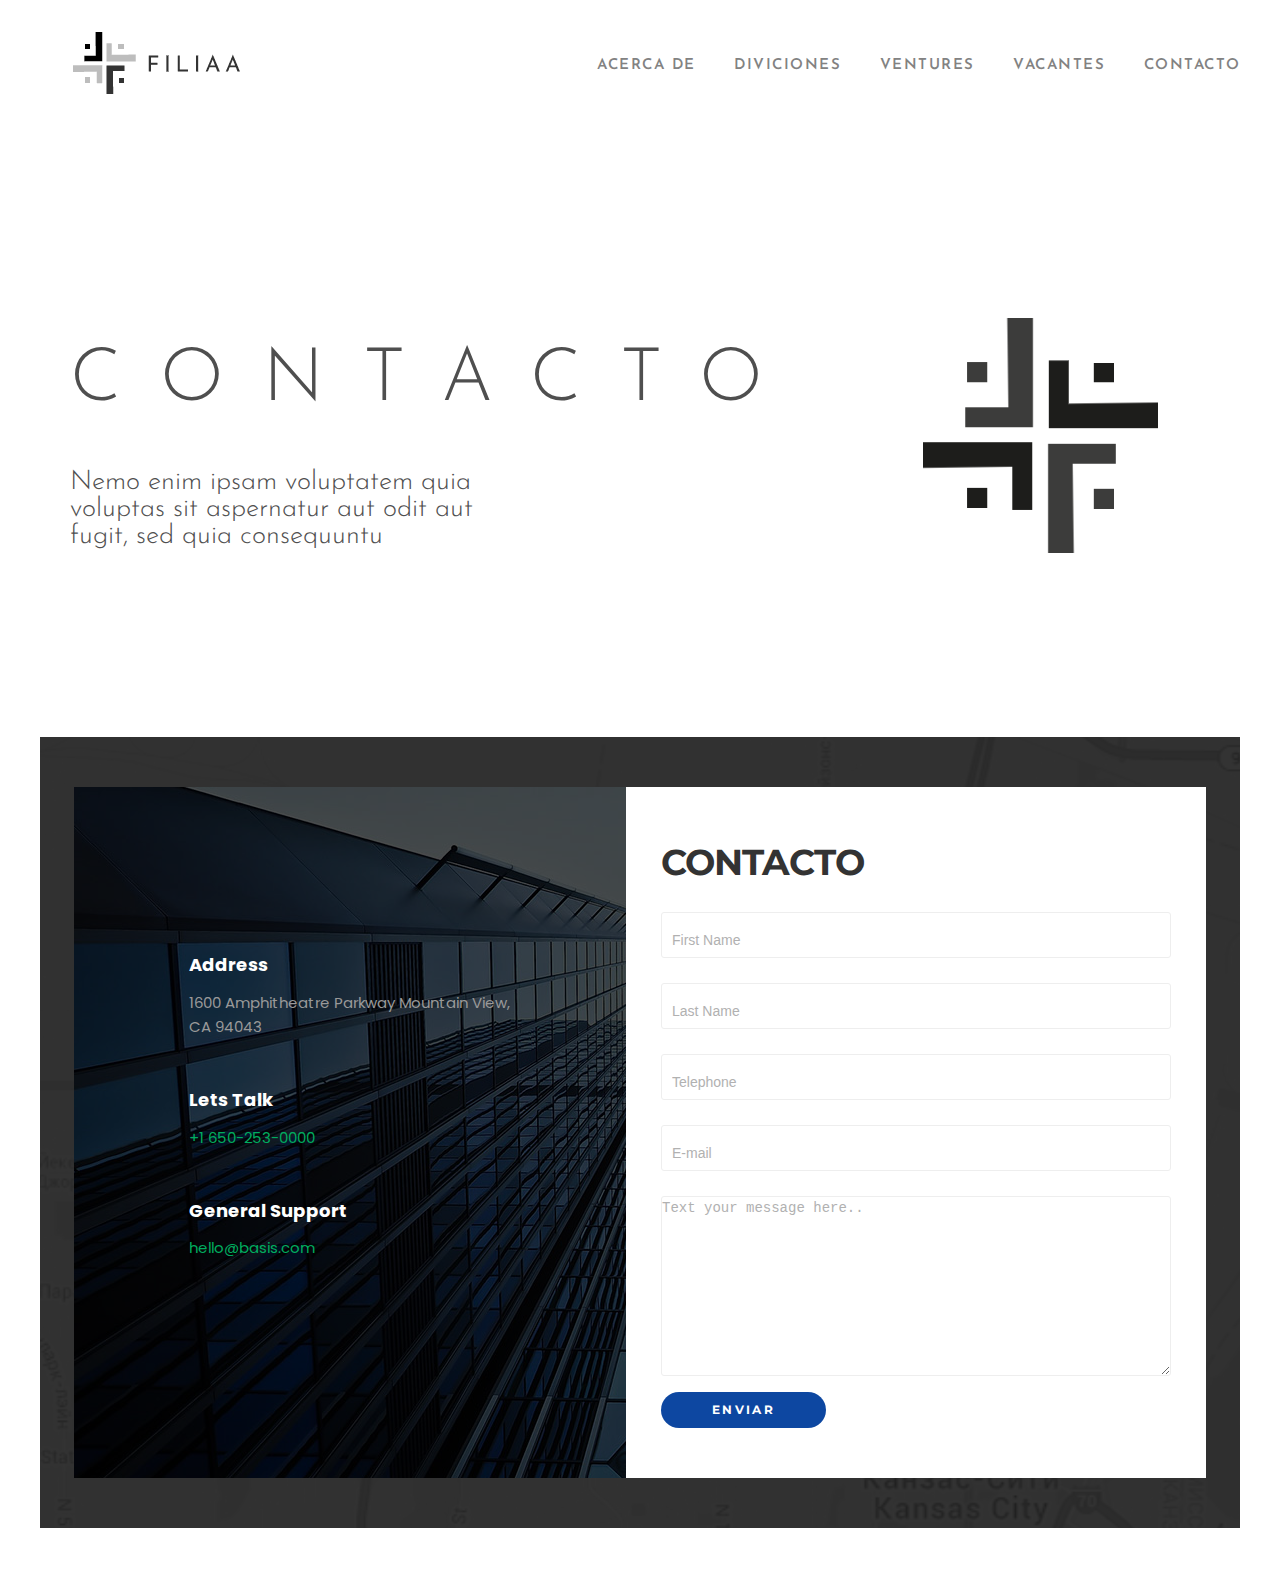
==== contacto.html @ 151bbabd "back" ====
<!DOCTYPE html>
<html>
	<head>
		<title>Filia</title>
		<meta charset="utf-8">
		<link rel="preconnect" href="https://fonts.gstatic.com">
		<link href="https://fonts.googleapis.com/css2?family=Josefin+Sans:wght@300;400;600&display=swap" rel="stylesheet">
		<link href="https://fonts.googleapis.com/css2?family=Poppins&display=swap" rel="stylesheet">
		<link rel="preconnect" href="https://fonts.gstatic.com">
		<link href="https://fonts.googleapis.com/css2?family=Montserrat&display=swap" rel="stylesheet">
		<link rel="stylesheet" type="text/css" href="assets/css/style.css">
	</head>
	<body>
		<header>
			<div class="container flex">
				<figure>
					<img src="assets/img/logo.png">
				</figure>
				<nav>
					<a href="#"> ACERCA DE </a>
					<a href="#"> DIVICIONES </a>
					<a href="#"> VENTURES </a>
					<a href="#"> VACANTES </a>
					<a href="#"> CONTACTO </a>
				</nav>
			</div>
		</header>

		<section class="contacto">
			<div class="container flex">
				<div class="info-contacto">
					<h1>CONTACTO</h1>
					<p>Nemo enim ipsam voluptatem quia voluptas sit aspernatur aut odit aut fugit, sed quia consequuntu</p>
				</div>
				<div class="logo-contacto">
					<figure>
						<img src="assets/img/logo_1.png">
					</figure>
				</div>
			</div>
		</section>

		<section class="ubicacion-contacto">
			<div class="container flex">
				<div id="map">
					<div class="address">
						<h3>Address</h3>
						<p>1600 Amphitheatre Parkway Mountain View,<br> CA 94043</p>
					</div>
					<div class="talk">
						<h3>Lets Talk</h3>
						<p>+1 650-253-0000</p>
					</div>
					<div class="support">
						<h3>General Support</h3>
						<p>hello@basis.com</p>
					</div>
				</div>
				<div class="formulario">
					<h3>CONTACTO</h3>
					<form>
						<input type="text" name="first_name" placeholder="First Name">
						<input type="text" name="last_name" placeholder="Last Name">
						<input type="text" name="telephone" placeholder="Telephone">
						<input type="text" name="email" placeholder="E-mail">
						<textarea placeholder="Text your message here.."></textarea>
						<button>ENVIAR</button>
						<p></p>
					</form>
				</div>
			</div>
		</section>
	</body>
</html>
---- assets/css/style.css ----
/*@import url('https://fonts.googleapis.com/css2?family=Josefin+Sans:wght@300&display=swap');
@import url('https://fonts.googleapis.com/css2?family=Josefin+Sans:wght@300;400&display=swap');
@import url('https://fonts.googleapis.com/css2?family=Josefin+Sans:wght@300;400;600&display=swap');*/

* {
	margin: 0;
	padding: 0;
	box-sizing: border-box;
}

html {
	font-family: 'Josefin Sans';
	text-rendering: optimizeLegibility;
}

h1,h2,h3,h4{
	-webkit-font-smoothing: antialiased;
    -moz-osx-font-smoothing: grayscale;
}

p, a {
	-webkit-font-smoothing: antialiased;
    -moz-osx-font-smoothing: grayscale;
}


figure img {
	width: 100%;
	height: auto;
}


.flex {
	display: flex;
}


.container {
	max-width: 1200px;
	margin: auto;
}

header {
	padding-top: 32px;
	padding-left: 65px;
	margin-bottom: 78px;
}

header .flex {
	justify-content: space-between;
    align-items: center;
}

header nav a {
	margin-right: 32px;
	color: #828282;
	/*font-family: "Josefin Sans Semibold";*/
	font-weight: 600;
	font-size: 15px;
	letter-spacing: 1.5px;
	line-height: 15px;
	text-decoration: none;
}


.slide-info {
	margin-bottom: 180px;
}

.slide-info .container {
	justify-content: flex-end;
	position: relative;
}

.slide-info .container .title-slider {
	width: 61%;
	height: auto;
	position: absolute;
	top: 36%;
    left: 39%;
    transform: translate(-50%, -50%);
    z-index: 1;
}


.slide-info .container .title-slider h1 {
	color: #828282;
	/*font-family: "Josefin Sans Light";*/
	font-weight: 300;
	font-size: 83px;
	letter-spacing: 3.2px;
	line-height: 83px;
	margin-bottom: 22px;
}


.slide-info .container .title-slider p {
	color: #4F4F4F;
  	/*font-family: "Josefin Sans";*/
  	font-weight: 300;
  	font-size: 27px;
  	line-height: 27px;
  	padding-right: 270px;
}


.slide-info .container .slide {
	width: 50%;
	height: auto;
}

.info-page {
	margin-bottom: 104px;
}

.info-page .container .image-piram {
	width: 50%;
	position: relative;
}

.info-page .container .image-piram .img_flegs {
	width: 92px;
	height: 92px;
	position: absolute;
	top: 25%;
	left: 57%;
	transform: translate(-50%, -50%);
}

.info-page .container .info-about {
	width: 50%;
    display: flex;
    flex-direction: column;
    align-items: flex-start;
    justify-content: space-around;
    padding-left: 201px;
	padding-top: 60px;
}

.info-page .container .info-about h3 {
	color: #828282;
	  /*font-family: "Josefin Sans SemiBold";*/
	  font-weight: 600;
	  font-size: 36px;
	  line-height: 36px;
	  margin-bottom: 20px;
}

.info-page .container .info-about p {
	color: #4F4F4F;
  	font-weight: 300;
  	font-size: 18px;
  	line-height: 18px;
  	padding-right: 86px;
  	margin-bottom: 80px;
}


.section-diviciones {
	background-color: #333;
}

.section-diviciones .container {
	background-color: #333;
	padding-left: 84px;
    padding-right: 66px;
    padding-top: 62px;
    overflow: hidden;
}

.section-diviciones .container h2 {
	color: #FFF;
	/*font-family: "Josefin Sans SemiBold";*/
	font-weight: 400;
	font-size: 46px;
	letter-spacing: 24.28px;
	line-height: 39px;
	text-align: center;
	margin-bottom: 102px;
}

.section-diviciones .container h2.title-ventures {
	margin-top: 172px;
	margin-bottom: 105px;

}

.section-diviciones .container .container-diviciones {
	position: relative;
	margin-bottom: 70px;
}

.section-diviciones .container .container-diviciones figure {
	width: 71%;
	height: auto;
}

.section-diviciones .container .container-diviciones-two .cont-vermas h3,
.section-diviciones .container .container-diviciones .cont-vermas h3 {
	color: #FFF;
	/*font-family: "Josefin Sans";*/
	font-weight: 300;
	font-size: 31px;
	letter-spacing: 16.36px;
	line-height: 31px;
	text-align: center;
}

.section-diviciones .container .container-diviciones-two .cont-vermas a,
.section-diviciones .container .container-diviciones .cont-vermas a {
	color: #FFF;
	/*font-family: "Josefin Sans";*/
	font-weight: 300;
	font-size: 26px;
	line-height: 26px;
	text-align: center;
	text-decoration: none;
	position: absolute;
	bottom: 0;
	right: 20px;
}

.section-diviciones .container .container-diviciones-two .cont-vermas,
.section-diviciones .container .container-diviciones .cont-vermas {
	background-color: #333;
	position: absolute;
	top: 87%;
	left: 62%;
	transform: translate(-50%, -50%);
	padding: 51px 23px 62px 27px;
}


.section-diviciones .container .container-diviciones-two {
	position: relative;
	display: flex;
	margin-bottom: 70px;
}

.section-diviciones .container .container-diviciones-two figure {
	margin-right: 27px;
}




/* CSS DIVISIONES */



.slide-info-diviciones {
	margin-bottom: 180px;
}

.slide-info-diviciones .container {
	justify-content: flex-end;
	position: relative;
}

.slide-info-diviciones .container .divicion-slider {
	width: 61%;
	height: auto;
	position: absolute;
	top: 50%;
    left: 39%;
    transform: translate(-50%, -50%);
    z-index: 1;
}


.slide-info-diviciones .container .divicion-slider h1 {
	color: #4F4F4F;
	/*font-family: "Josefin Sans";*/
	font-weight: 300;
	font-size: 81px;
	letter-spacing: 42.75px;
	line-height: 81px;
	margin-bottom: 50px;
}


.slide-info-diviciones .container .divicion-slider p {
	color: #4F4F4F;
  	/*font-family: "Josefin Sans";*/
  	font-weight: 300;
  	font-size: 27px;
  	line-height: 27px;
  	padding-right: 270px;
}


.slide-info-diviciones .container .slide {
	width: 50%;
	height: auto;
}


.background-boats {
	background-image: url('../img/1595342318.png');
	background-repeat: no-repeat;
	background-position: 67% 60%;
	background-size: 116% 172%;
}

.background-tech {
	background-image: url('../img/tech.png');
	background-repeat: no-repeat;
	background-position: 69% 22%;
	background-size: 231% 182%;
}


.background-alpha {
	background-image: url('../img/Alpha-Alfresco-125-.png');
	background-repeat: no-repeat;
	background-position: 43% 46%;
	background-size: 117% 172%;
}


.background-venture {
	background-image: url('../img/venture.png');
	background-repeat: no-repeat;
}

.background-marcas-espejo,
.background-marcas {
	min-height: 494px;
	/*margin-bottom: 200px;*/
	display: flex;
	align-items: center;
	position: relative;
	justify-content: space-around;
}

.background-marcas-espejo::before,
.background-marcas::before {
	content: '';
	position: absolute;
	top: 0;
	left: 0;
	width: 100%;
	height: 100%;
	background: rgba(0,0,0,0.41);
}

.background-marcas-espejo .info-marcas,
.background-marcas-espejo figure,
.background-marcas .info-marcas,
.background-marcas figure {
	z-index: 1;
}


.background-marcas .info-marcas {
	width: 50%;
	padding-left: 132px;
}

.background-marcas-espejo .info-marcas {
	width: 50%;
	padding-left: 35px;
	padding-right: 100px;
}

.background-marcas-espejo .info-marcas .description,
.background-marcas .info-marcas .description {
	color: #FFF;
	/*font-family: "Josefin Sans";*/
	font-weight: 300;
	font-size: 27px;
	line-height: 27px;
	line-height: 27px;
	margin-bottom: 32px;
}

.background-marcas-espejo .info-marcas .vermas-marca,
.background-marcas .info-marcas .vermas-marca {
	color: #FFF;
	/*font-family: "Josefin Sans";*/
	font-weight: 300;
	font-size: 31px;
	letter-spacing: 16.36px;
	line-height: 31px;
	text-decoration: none;
}



/* CSS VACANTES */


.vacantes .container h2 {
	color: #333;
	/*font-family: "Josefin Sans Light";*/
	font-weight: 300;
	font-size: 44px;
	line-height: 44px;
	margin-bottom: 150px;
	display: inline-block;
}

.vacantes .arrow-down {
	width: 50px;
	height: 32px;
	display: inline-block;
	background-image: url('../img/arrow.png');
	background-repeat: no-repeat;
	background-position: center;
	background-size: contain;
}

.container-vacantes {
	display: flex;
	flex-wrap: wrap;
	justify-content: space-between;
}

.vacantes .container-vacantes .box-vacante {
	height: 587px;
	width: 326.15px;
	border-radius: 47px;
	background-color: #FFF;
	box-shadow: -5px 8px 12px 0 rgba(0,0,0,0.22);
	overflow: hidden;
	margin-bottom: 90px;
}

.vacantes .container-vacantes .box-vacante  .background-vacante {
	background-image: url('../img/vacante-lop.png');
	background-repeat: no-repeat;
	background-position: center;
	background-size: cover;
	height: 235px;
}

.vacantes .container-vacantes .box-vacante .info-vacante {
	padding-top: 67px;
	padding-left: 50px;
	padding-right: 50px;
}

.vacantes .container-vacantes .box-vacante .info-vacante h3 {
	color: #666;
	font-family: Montserrat;
	font-size: 25px;
	font-weight: 700;
	line-height: 30px;
	text-align: center;
	margin-bottom: 34px;
}

.vacantes .container-vacantes .box-vacante .info-vacante p {
	color: #666;
  	font-family: Montserrat;
  	font-size: 16px;
  	line-height: 20px;
  	text-align: center;
  	margin-bottom: 80px;
}


.vacantes .container-vacantes .box-vacante .info-vacante button {
	height: 35.77px;
	width: 153.9px;
	border-radius: 47px;
	background-color: #0D47A1;
	box-shadow: -5px 8px 12px 0 rgba(0,0,0,0.22);

	color: #FFF;
	font-family: Montserrat;
	font-size: 13px;
	letter-spacing: 6.11px;
	line-height: 16px;
	text-align: center;
	display: block;
	margin: 0 auto;
	border: none;
}





/* CSS CONTACTO */


.contacto {
	margin-top: 220px;
	margin-bottom: 180px;
}

.contacto .container {
	justify-content: flex-end;
	position: relative;
	padding-right: 82px;
}

.contacto .container .info-contacto {
	width: 61%;
	height: auto;
	position: absolute;
	top: 54%;
	left: 33%;
	transform: translate(-50%, -50%);
	z-index: 1;
}


.contacto .container .info-contacto h1 {
	color: #4F4F4F;
	/*font-family: "Josefin Sans";*/
	font-weight: 300;
	font-size: 74px;
	letter-spacing: 39.06px;
	line-height: 74px;
	margin-bottom: 50px;
}


.contacto .container .info-contacto p {
	color: #4F4F4F;
  	/*font-family: "Josefin Sans";*/
  	font-weight: 300;
  	font-size: 27px;
  	line-height: 27px;
  	padding-right: 270px;
}


.contacto .container .logo-contacto {
	width: 21%;
	height: auto;
}

.formulario {
	background: #fff;
	padding: 50px 35px;
}

.formulario h3 {
	color: #333;
	font-family: Montserrat;
	font-size: 36px;
	font-weight: 700;
	letter-spacing: -1px;
	line-height: 50px;
	margin-bottom: 25px;
}

.formulario form input {
	height: 46px;
	width: 510px;
	border-radius: 3px;
	border: 1px solid #EEE;
	box-sizing: border-box;
	outline: none;
	font-size: 14px;
	margin-bottom: 25px;
	display: block;
	padding-top: 10px;
	padding-left: 10px;
}

.formulario form input::placeholder {
	color: #B1B1B1;
	font-size: 14px;
	line-height: 22px;
}


.formulario form textarea {
	box-sizing: border-box;
	height: 180px;
	width: 510px;
	border-radius: 3px;
	border: 1px solid #EEE;
	outline: none;
	font-size: 14px;
	margin-bottom: 12px;
}


.formulario form textarea::placeholder {
	color: #B1B1B1;
	font-size: 14px;
	line-height: 22px;
}



.formulario form button {
	height: 36px;
  	width: 165px;
  	background-color: #0D47A1;
  	border-radius: 20px;
  	border: none;
	color: #FFF;
	font-family: Montserrat;
	font-size: 12px;
	font-weight: 700;
	letter-spacing: 2.4px;
	line-height: 14px;
	text-align: center;
	outline: none;
	display: block;
}

.ubicacion-contacto {
	margin-bottom: 50px;
}


.ubicacion-contacto .container {
	background-image: url('../img/map_bg.png');
	background-repeat: no-repeat;
	justify-content: center;
	padding-top: 50px;
	padding-bottom: 50px;
}

#map {
	background-image: url('../img/bg-01.jpg');
	background-repeat: no-repeat;
	width: 46%;
	position: relative;
	display: flex;
	flex-direction: column;
	justify-content: center;
	padding-left: 115px;
}

#map::before {
	content: '';
	position: absolute;
	top: 0;
	left: 0;
	width: 100%;
	height: 100%;
	background: rgba(0,0,0,0.70);
}


#map div {
	z-index: 1;
	margin-bottom: 50px;
}

#map div h3 {
	font-family: Poppins;
    font-size: 18px;
    line-height: 1.2;
    color: #fff;
    margin-bottom: 15px;
}


#map div.address p {
	font-family: Poppins;
	font-size: 15px;
	line-height: 1.6;
	color: #999;
}

#map div.talk p,
#map div.support p {
	font-family: Poppins;
	font-size: 15px;
	line-height: 1.6;
	color: #00ad5f;
}
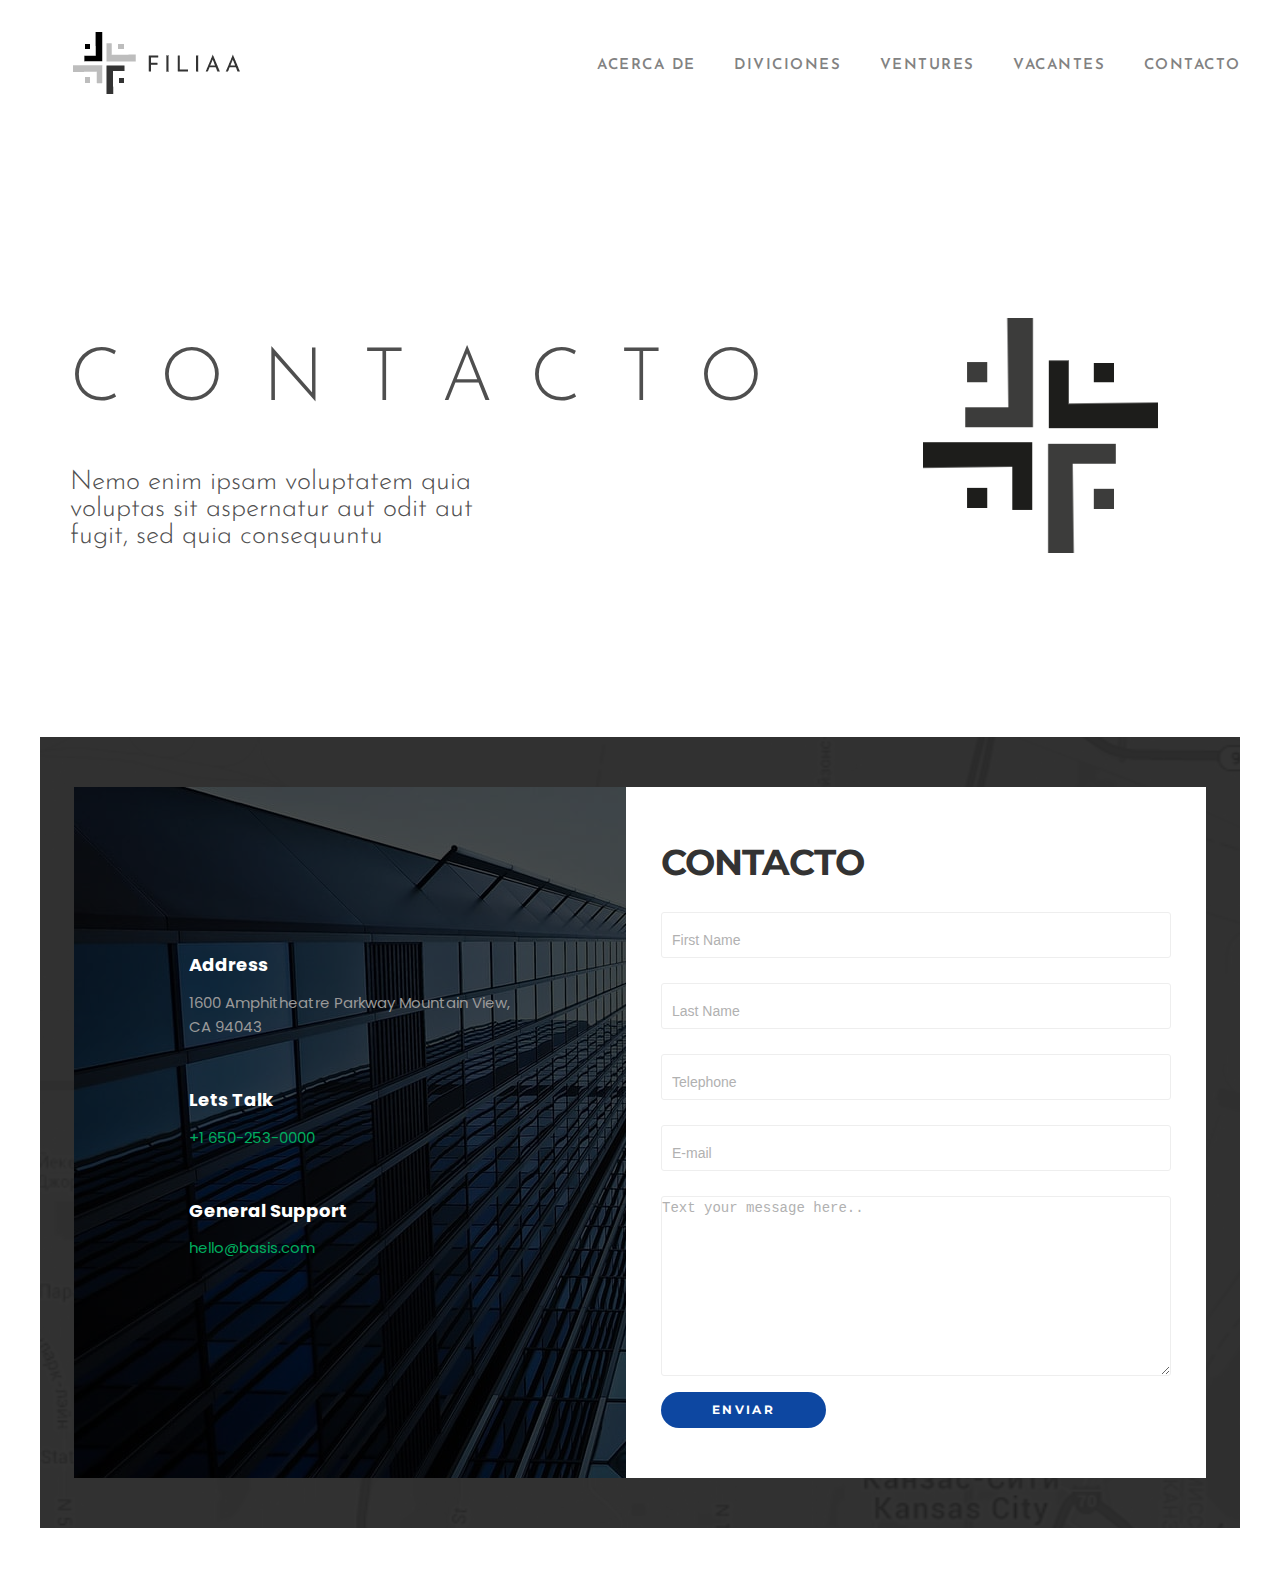
==== commit 31ae24e1: "responsive" ====
--- a/contacto.html
+++ b/contacto.html
@@ -9,19 +9,23 @@
 		<link rel="preconnect" href="https://fonts.gstatic.com">
 		<link href="https://fonts.googleapis.com/css2?family=Montserrat&display=swap" rel="stylesheet">
 		<link rel="stylesheet" type="text/css" href="assets/css/style.css">
+		<meta name="description" content="Filia description">   
+		<meta name="viewport" content="width=device-width, initial-scale=1">
 	</head>
 	<body>
 		<header>
 			<div class="container flex">
-				<figure>
-					<img src="assets/img/logo.png">
-				</figure>
+				<a href="index.html">
+					<figure>
+						<img src="assets/img/logo.png">
+					</figure>
+				</a>
 				<nav>
-					<a href="#"> ACERCA DE </a>
-					<a href="#"> DIVICIONES </a>
-					<a href="#"> VENTURES </a>
-					<a href="#"> VACANTES </a>
-					<a href="#"> CONTACTO </a>
+					<a href="index.html"> ACERCA DE </a>
+					<a href="index.html#diviciones"> DIVICIONES </a>
+					<a href="index.html#ventures"> VENTURES </a>
+					<a href="vacantes.html"> VACANTES </a>
+					<a href="contacto.html"> CONTACTO </a>
 				</nav>
 			</div>
 		</header>
--- a/assets/css/style.css
+++ b/assets/css/style.css
@@ -12,6 +12,7 @@
 html {
 	font-family: 'Josefin Sans';
 	text-rendering: optimizeLegibility;
+	scroll-behavior: smooth;
 }
 
 h1,h2,h3,h4{
@@ -88,7 +89,7 @@
 	color: #828282;
 	/*font-family: "Josefin Sans Light";*/
 	font-weight: 300;
-	font-size: 83px;
+	font-size: 5.1875rem;
 	letter-spacing: 3.2px;
 	line-height: 83px;
 	margin-bottom: 22px;
@@ -297,31 +298,31 @@
 
 
 .background-boats {
-	background-image: url('../img/1595342318.png');
+	/*background-image: url('../img/1595342318.png');
 	background-repeat: no-repeat;
 	background-position: 67% 60%;
-	background-size: 116% 172%;
+	background-size: 116% 172%;*/
 }
 
 .background-tech {
-	background-image: url('../img/tech.png');
+	/*background-image: url('../img/tech.png');
 	background-repeat: no-repeat;
 	background-position: 69% 22%;
-	background-size: 231% 182%;
+	background-size: 231% 182%;*/
 }
 
 
 .background-alpha {
-	background-image: url('../img/Alpha-Alfresco-125-.png');
+	/*background-image: url('../img/Alpha-Alfresco-125-.png');
 	background-repeat: no-repeat;
 	background-position: 43% 46%;
-	background-size: 117% 172%;
+	background-size: 117% 172%;*/
 }
 
 
 .background-venture {
-	background-image: url('../img/venture.png');
-	background-repeat: no-repeat;
+	/*background-image: url('../img/venture.png');
+	background-repeat: no-repeat;*/
 }
 
 .background-marcas-espejo,
@@ -332,9 +333,38 @@
 	align-items: center;
 	position: relative;
 	justify-content: space-around;
-}
-
-.background-marcas-espejo::before,
+	margin-bottom: 150px;
+}
+
+.background-marcas-espejo > figure,
+.background-marcas > figure {
+	position: relative;
+}
+
+.background-marcas > figure::after {
+	content: '';
+    position: absolute;
+    top: -15px;
+    left: -53px;
+    width: 70%;
+    height: 102%;
+    background: #000080;
+    z-index: -1;
+}
+
+.background-marcas-espejo > figure::after,
+.background-marcas > figure::after {
+	content: '';
+    position: absolute;
+    top: -15px;
+    left: -53px;
+    width: 70%;
+    height: 102%;
+    background: #000080;
+    z-index: -1;
+}
+
+/*.background-marcas-espejo::before,
 .background-marcas::before {
 	content: '';
 	position: absolute;
@@ -343,6 +373,28 @@
 	width: 100%;
 	height: 100%;
 	background: rgba(0,0,0,0.41);
+}*/
+
+.background-marcas .info-marcas figure {
+	width: 30%;
+    margin: 0 auto;
+    margin-bottom: 0px;
+    margin-bottom: 50px;
+}
+
+.background-marcas-espejo .info-marcas figure {
+	margin: 0 auto;
+	margin-bottom: 50px;
+    width: 60%;
+}
+
+
+.background-marcas .info-marcas figure img {
+	filter: invert(1) sepia(4) hue-rotate(50deg) saturate(10%);
+}
+
+.background-marcas-espejo .info-marcas figure img {
+	filter: invert(1) sepia(4) hue-rotate(50deg) saturate(10%);
 }
 
 .background-marcas-espejo .info-marcas,
@@ -355,7 +407,7 @@
 
 .background-marcas .info-marcas {
 	width: 50%;
-	padding-left: 132px;
+	text-align: center;
 }
 
 .background-marcas-espejo .info-marcas {
@@ -364,26 +416,42 @@
 	padding-right: 100px;
 }
 
-.background-marcas-espejo .info-marcas .description,
-.background-marcas .info-marcas .description {
-	color: #FFF;
+.background-marcas-espejo .info-marcas .description {
+	color: #000;
 	/*font-family: "Josefin Sans";*/
 	font-weight: 300;
 	font-size: 27px;
 	line-height: 27px;
+    margin-bottom: 106px;
+    text-align: left;
+    padding-left: 33px;
+}
+
+
+.background-marcas .info-marcas .description {
+	color: #000;
+	/*font-family: "Josefin Sans";*/
+	font-weight: 300;
+	font-size: 27px;
 	line-height: 27px;
-	margin-bottom: 32px;
-}
+    margin-bottom: 106px;
+    padding-right: 80px;
+    text-align: left;
+    padding-left: 90px;
+}
+
 
 .background-marcas-espejo .info-marcas .vermas-marca,
 .background-marcas .info-marcas .vermas-marca {
-	color: #FFF;
+	color: #000;
 	/*font-family: "Josefin Sans";*/
 	font-weight: 300;
 	font-size: 31px;
-	letter-spacing: 16.36px;
+	letter-spacing: 0px;
 	line-height: 31px;
 	text-decoration: none;
+	display: block;
+	text-align: center;
 }
 
 
@@ -672,3 +740,540 @@
 }
 
 
+
+
+
+
+
+
+
+
+
+@media only screen and (min-width: 1024px) and (max-width: 1280px) {
+
+}
+
+
+@media only screen and (min-width: 960px) and (max-width: 1024px) {
+
+}
+
+
+
+@media only screen and (min-width: 768px) and (max-width: 959px) {
+
+	.slide-info .container {
+		position: relative;
+		flex-direction: column;
+		padding-left: 20px;
+		padding-right: 20px;
+	}
+
+	.slide-info .container .title-slider {
+		width: 100%;
+		position: relative;
+		top: 0;
+		left: 0;
+		transform: none;
+		z-index: 1;
+	}
+
+	.slide-info .container .title-slider h1 {
+		font-size: 60px;
+		margin-bottom: 30px;
+		padding-left: 50px;
+	}
+
+	.slide-info .container .title-slider p {
+		padding-right: 0;
+		text-align: justify;
+		margin-bottom: 60px;
+		padding-left: 50px;
+		padding-right: 80px;
+	}
+
+	.slide-info .container .slide {
+		width: 100%;
+		height: auto;
+	}
+
+	.info-page .container .image-piram {
+		width: 100%;
+	}
+
+	.info-page .container .info-about {
+		width: 100%;
+		padding-left: 0;
+		align-items: center;
+	}
+
+	.info-page .container .info-about p {
+		padding-left: 100px;
+		padding-right: 100px;
+	}
+
+	.section-diviciones .container .container-diviciones-two .cont-vermas a, 
+	.section-diviciones .container .container-diviciones .cont-vermas a {
+		right: 42%;
+	}
+
+	.info-page div.container {
+		flex-direction: column;
+		padding-left: 20px;
+		padding-right: 20px;
+	}
+
+	.section-diviciones .container {
+		padding-left: 0;
+		padding-right: 0;
+	}
+    
+    .section-diviciones .container h2 {
+    	letter-spacing: 10px;
+    }
+
+    .section-diviciones .container .container-diviciones-two,
+    .section-diviciones .container .container-diviciones {
+    	display: flex;
+		flex-direction: column;
+    }
+
+    .section-diviciones .container .container-diviciones figure {
+    	width: 100%;
+    }
+
+    .section-diviciones .container .container-diviciones-two .cont-vermas, 
+    .section-diviciones .container .container-diviciones .cont-vermas {
+    	position: relative;
+    	top: 0;
+    	left: 0;
+    	transform: none;
+    }
+
+    .section-diviciones .container .container-diviciones-two figure {
+    	margin-right: 0;
+    }
+
+    .slide-info-diviciones .container {
+    	flex-direction: column;
+    	padding-left: 20px;
+    	padding-right: 20px;
+    }
+
+    .slide-info-diviciones .container .divicion-slider {
+    	position: relative;
+    	top: 0;
+    	left: 0;
+    	transform: none;
+    	width: 100%;
+    }
+
+    .slide-info-diviciones .container .slide {
+    	width: 100%;
+    }
+
+    .slide-info-diviciones .container .divicion-slider h1 {
+    	font-size: 60px;
+    	letter-spacing: 0;
+    	text-align: center;
+    }
+
+    .slide-info-diviciones .container .divicion-slider p {
+    	padding-right: 0;
+    	text-align: justify;
+    	margin-bottom: 60px;
+    	padding-left: 50px;
+		padding-right: 80px;
+    }
+
+    .background-marcas .info-marcas {
+    	padding-left: 0;
+    	width: 100%;
+    }
+
+
+    .background-marcas-espejo .info-marcas {
+    	width: 100%;
+    	padding-left: 0;
+   		padding-right: 0;
+   		margin-bottom: 100px;
+    }
+
+ 	.background-marcas-espejo {
+ 		flex-direction: column-reverse;
+    	padding-left: 20px;
+    	padding-right: 20px;
+    	background-position: center;
+		background-size: cover;
+		margin-bottom: 0;
+ 	}
+
+ 	.background-marcas {
+    	flex-direction: column;
+    	padding-left: 20px;
+    	padding-right: 20px;
+    	background-position: center;
+		background-size: cover;
+    }
+
+    .vacantes .container {
+    	padding-left: 20px;
+    	padding-right: 20px;
+    }
+
+    .vacantes .container-vacantes .box-vacante {
+    	margin: 0 auto;
+    	margin-bottom: 90px;
+    }
+
+    .background-marcas .info-marcas .description {
+    	padding-right: 0;
+    	padding-left: 33px;
+    }
+
+    .background-marcas .info-marcas figure {
+    	width: 50%;
+    }
+
+    .background-marcas-espejo > figure, .background-marcas > figure {
+    	margin-bottom: 70px;
+    }
+
+    .contacto {
+    	margin-top: 100px;
+    }
+
+    .contacto .container {
+    	padding-right: 0;
+    	flex-direction: column;
+    	padding-left: 20px;
+		padding-right: 20px;
+    }
+
+    .contacto .container .info-contacto {
+    	width: 100%;
+    	position: relative;
+    	top: 0;
+    	left: 0;
+    	transform: none;
+    	margin-bottom: 70px;
+    }
+
+    .contacto .container .info-contacto h1 {
+    	font-size: 60px;
+		letter-spacing: 0;
+		text-align: center;
+    }
+
+    .contacto .container .info-contacto p {
+    	padding-right: 0;
+    	text-align: justify;
+    	padding-left: 50px;
+		padding-right: 80px;
+    }
+
+    .contacto .container .logo-contacto {
+    	width: 100%;
+    }
+
+    .contacto .container .logo-contacto figure {
+    	width: 50%;
+		margin: 0 auto;
+    }
+
+    .ubicacion-contacto .container {
+    	flex-direction: column;
+    	padding-top: 0;
+    }
+
+    #map {
+    	width: 100%;
+    	padding-left: 0;
+    	padding: 100px;
+    	margin-bottom: 100px;
+    }
+
+    .formulario {
+    	padding: 0;
+    	padding-left: 20px;
+		padding-right: 20px;
+    }
+
+    .formulario form textarea,
+    .formulario form input {
+    	width: 100%;
+    }
+
+    .ubicacion-contacto .container {
+    	background-image: none;
+    }
+
+    header {
+    	padding-left: 20px;
+    }
+
+    nav {
+    	display: none;
+    }
+}
+
+
+
+
+
+
+@media only screen and (max-width: 767px) {
+
+	.slide-info .container {
+		position: relative;
+		flex-direction: column;
+		padding-left: 20px;
+		padding-right: 20px;
+	}
+
+	.slide-info .container .title-slider {
+		width: 100%;
+		position: relative;
+		top: 0;
+		left: 0;
+		transform: none;
+		z-index: 1;
+	}
+
+	.slide-info .container .title-slider h1 {
+		font-size: 60px;
+		margin-bottom: 30px;
+	}
+
+	.slide-info .container .title-slider p {
+		padding-right: 0;
+		text-align: justify;
+		margin-bottom: 60px;
+	}
+
+	.slide-info .container .slide {
+		width: 100%;
+		height: auto;
+	}
+
+	.info-page .container .image-piram {
+		width: 100%;
+	}
+
+	.info-page .container .info-about {
+		width: 100%;
+		padding-left: 0;
+		align-items: center;
+	}
+
+	.info-page .container .info-about p {
+		padding-left: 50px;
+		padding-right: 50px;
+	}
+
+	.info-page div.container {
+		flex-direction: column;
+		padding-left: 20px;
+		padding-right: 20px;
+	}
+
+	.section-diviciones .container {
+		padding-left: 0;
+		padding-right: 0;
+	}
+    
+    .section-diviciones .container h2 {
+    	letter-spacing: 10px;
+    }
+
+    .section-diviciones .container .container-diviciones-two,
+    .section-diviciones .container .container-diviciones {
+    	display: flex;
+		flex-direction: column;
+    }
+
+    .section-diviciones .container .container-diviciones figure {
+    	width: 100%;
+    }
+
+    .section-diviciones .container .container-diviciones-two .cont-vermas, 
+    .section-diviciones .container .container-diviciones .cont-vermas {
+    	position: relative;
+    	top: 0;
+    	left: 0;
+    	transform: none;
+    }
+
+    .section-diviciones .container .container-diviciones-two figure {
+    	margin-right: 0;
+    }
+
+    .slide-info-diviciones .container {
+    	flex-direction: column;
+    	padding-left: 20px;
+    	padding-right: 20px;
+    }
+
+    .slide-info-diviciones .container .divicion-slider {
+    	position: relative;
+    	top: 0;
+    	left: 0;
+    	transform: none;
+    	width: 100%;
+    }
+
+    .slide-info-diviciones .container .slide {
+    	width: 100%;
+    }
+
+    .slide-info-diviciones .container .divicion-slider h1 {
+    	font-size: 60px;
+    	letter-spacing: 0;
+    	text-align: center;
+    }
+
+    .slide-info-diviciones .container .divicion-slider p {
+    	padding-right: 0;
+    	text-align: justify;
+    	margin-bottom: 60px;
+    }
+
+    .background-marcas .info-marcas {
+    	padding-left: 0;
+    	width: 100%;
+    }
+
+
+    .background-marcas-espejo .info-marcas {
+    	width: 100%;
+    	padding-left: 0;
+   		padding-right: 0;
+   		margin-bottom: 100px;
+    }
+
+ 	.background-marcas-espejo {
+ 		flex-direction: column-reverse;
+    	padding-left: 20px;
+    	padding-right: 20px;
+    	background-position: center;
+		background-size: cover;
+		margin-bottom: 0;
+ 	}
+
+ 	.background-marcas {
+    	flex-direction: column;
+    	padding-left: 20px;
+    	padding-right: 20px;
+    	background-position: center;
+		background-size: cover;
+    }
+
+    .vacantes .container {
+    	padding-left: 20px;
+    	padding-right: 20px;
+    }
+
+    .vacantes .container-vacantes .box-vacante {
+    	margin: 0 auto;
+    	margin-bottom: 90px;
+    }
+
+    .background-marcas .info-marcas .description {
+    	padding-right: 0;
+    	padding-left: 33px;
+    }
+
+    .background-marcas .info-marcas figure {
+    	width: 50%;
+    }
+
+    .background-marcas-espejo > figure, .background-marcas > figure {
+    	margin-bottom: 70px;
+    }
+
+    .contacto {
+    	margin-top: 100px;
+    }
+
+    .contacto .container {
+    	padding-right: 0;
+    	flex-direction: column;
+    	padding-left: 20px;
+		padding-right: 20px;
+    }
+
+    .contacto .container .info-contacto {
+    	width: 100%;
+    	position: relative;
+    	top: 0;
+    	left: 0;
+    	transform: none;
+    	margin-bottom: 70px;
+    }
+
+    .contacto .container .info-contacto h1 {
+    	font-size: 60px;
+		letter-spacing: 0;
+		text-align: center;
+    }
+
+    .contacto .container .info-contacto p {
+    	padding-right: 0;
+    	text-align: justify;
+    }
+
+    .contacto .container .logo-contacto {
+    	width: 100%;
+    }
+
+    .contacto .container .logo-contacto figure {
+    	width: 50%;
+		margin: 0 auto;
+    }
+
+    .ubicacion-contacto .container {
+    	flex-direction: column;
+    	padding-top: 0;
+    }
+
+    #map {
+    	width: 100%;
+    	padding-left: 0;
+    	padding: 100px;
+    	margin-bottom: 100px;
+    }
+
+    .formulario {
+    	padding: 0;
+    	padding-left: 20px;
+		padding-right: 20px;
+    }
+
+    .formulario form textarea,
+    .formulario form input {
+    	width: 100%;
+    }
+
+    .ubicacion-contacto .container {
+    	background-image: none;
+    }
+
+    header {
+    	padding-left: 20px;
+    }
+
+    nav {
+    	display: none;
+    }
+}
+
+
+@media only screen and (max-width: 320px) {
+
+}
+
+
+
+
+
+
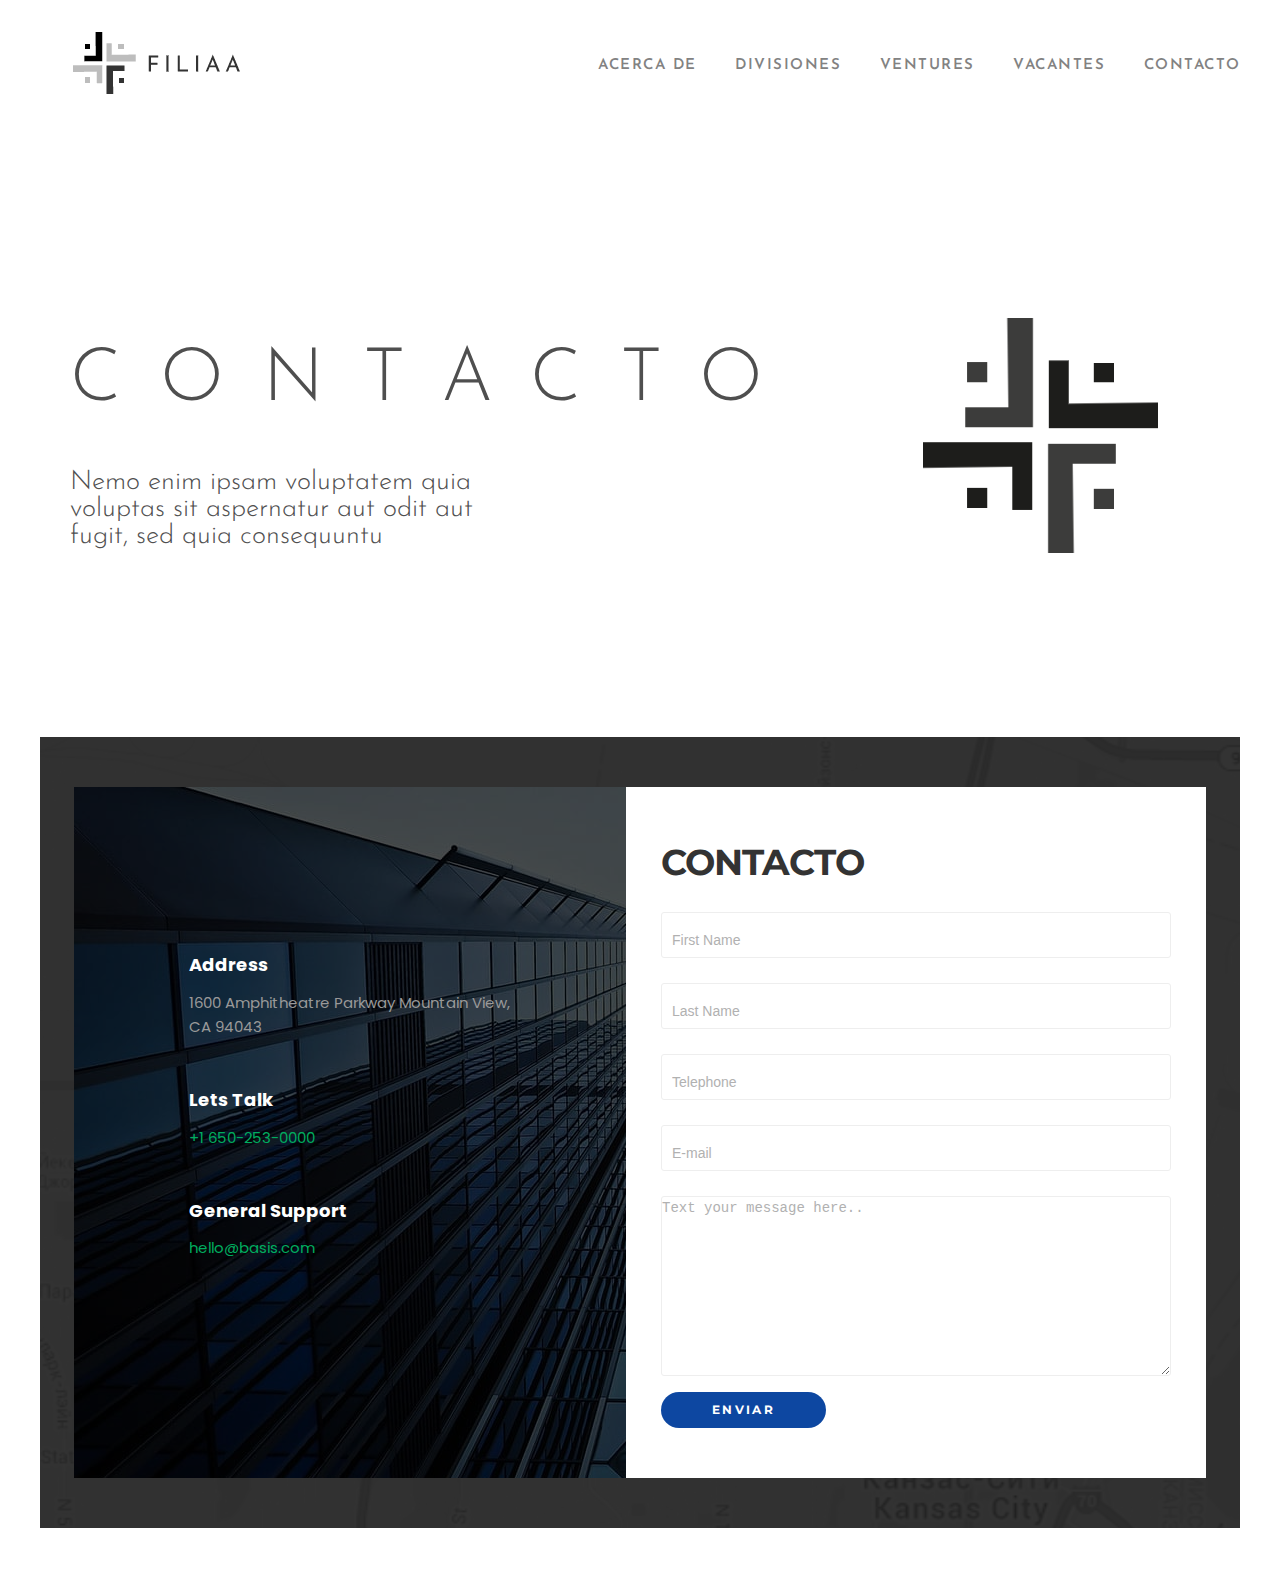
==== commit ebc33308: "copis" ====
--- a/contacto.html
+++ b/contacto.html
@@ -22,7 +22,7 @@
 				</a>
 				<nav>
 					<a href="index.html"> ACERCA DE </a>
-					<a href="index.html#diviciones"> DIVICIONES </a>
+					<a href="index.html#diviciones"> DIVISIONES </a>
 					<a href="index.html#ventures"> VENTURES </a>
 					<a href="vacantes.html"> VACANTES </a>
 					<a href="contacto.html"> CONTACTO </a>
